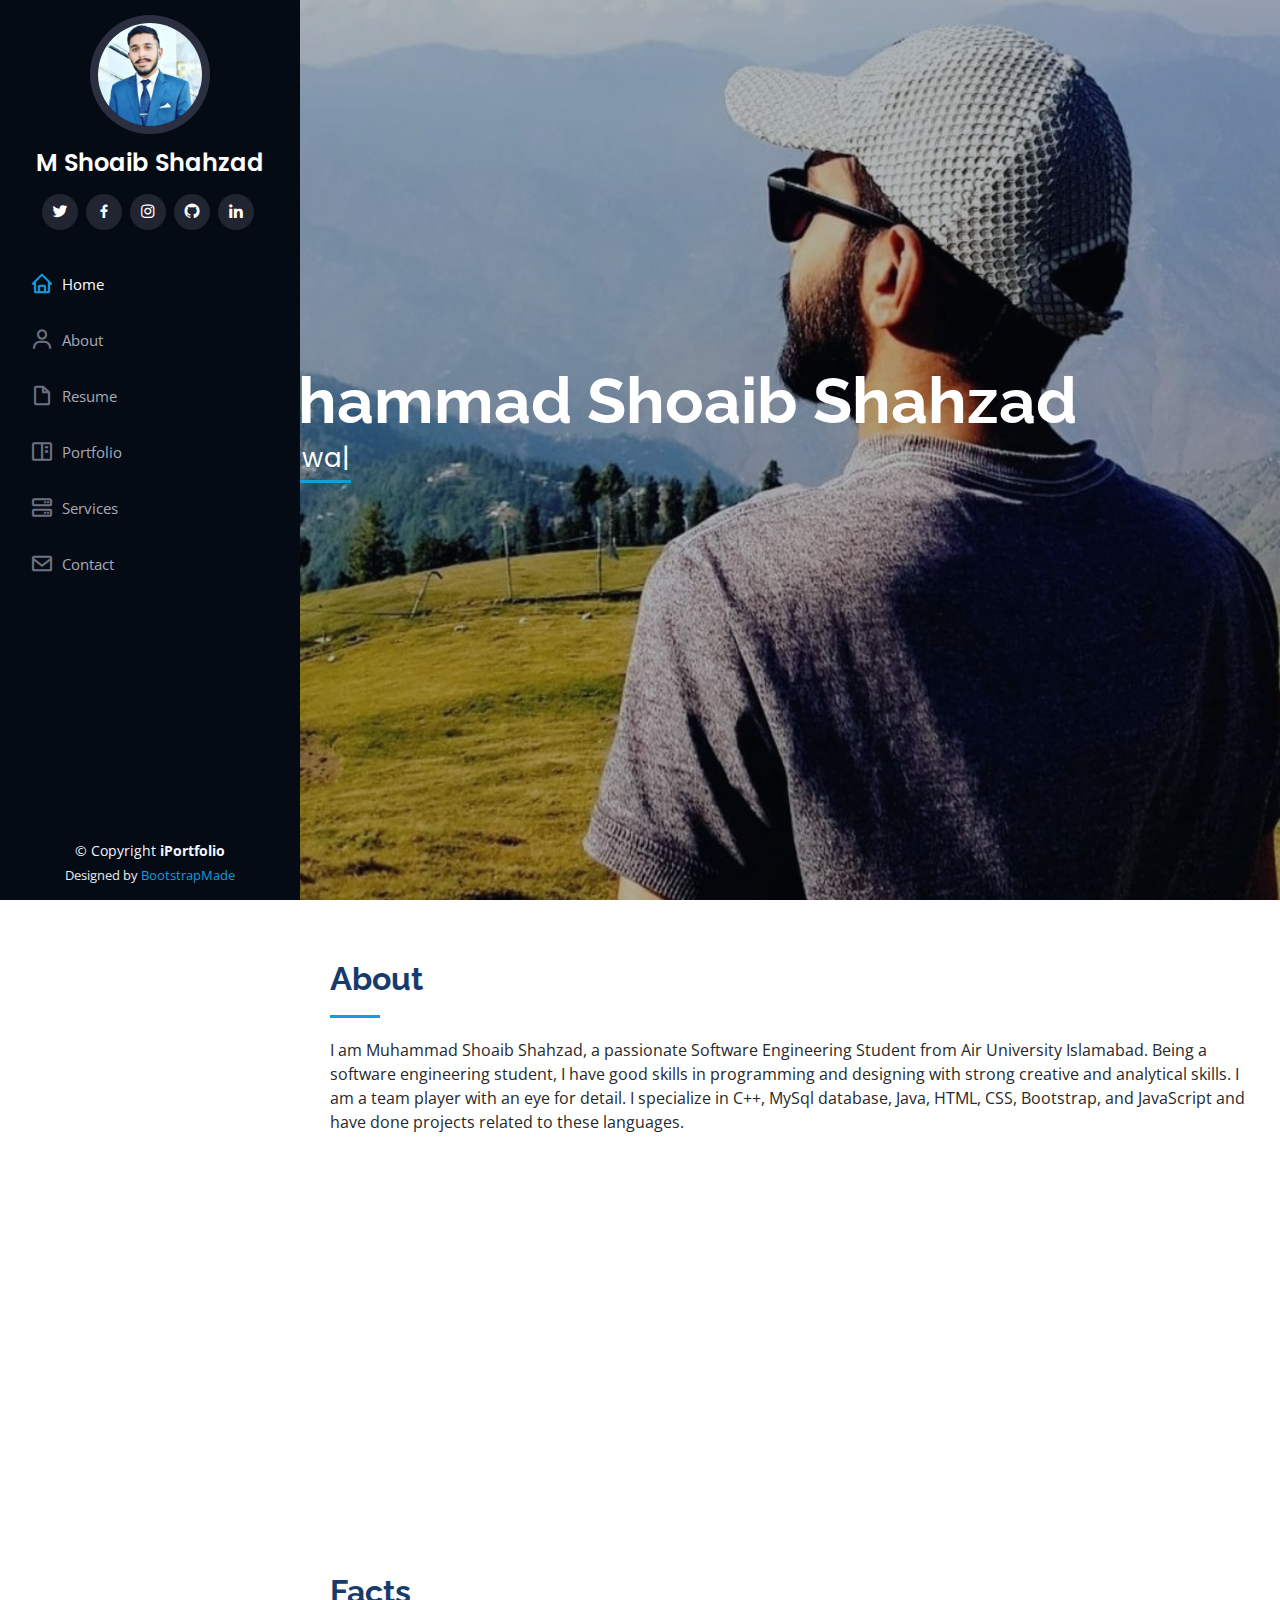
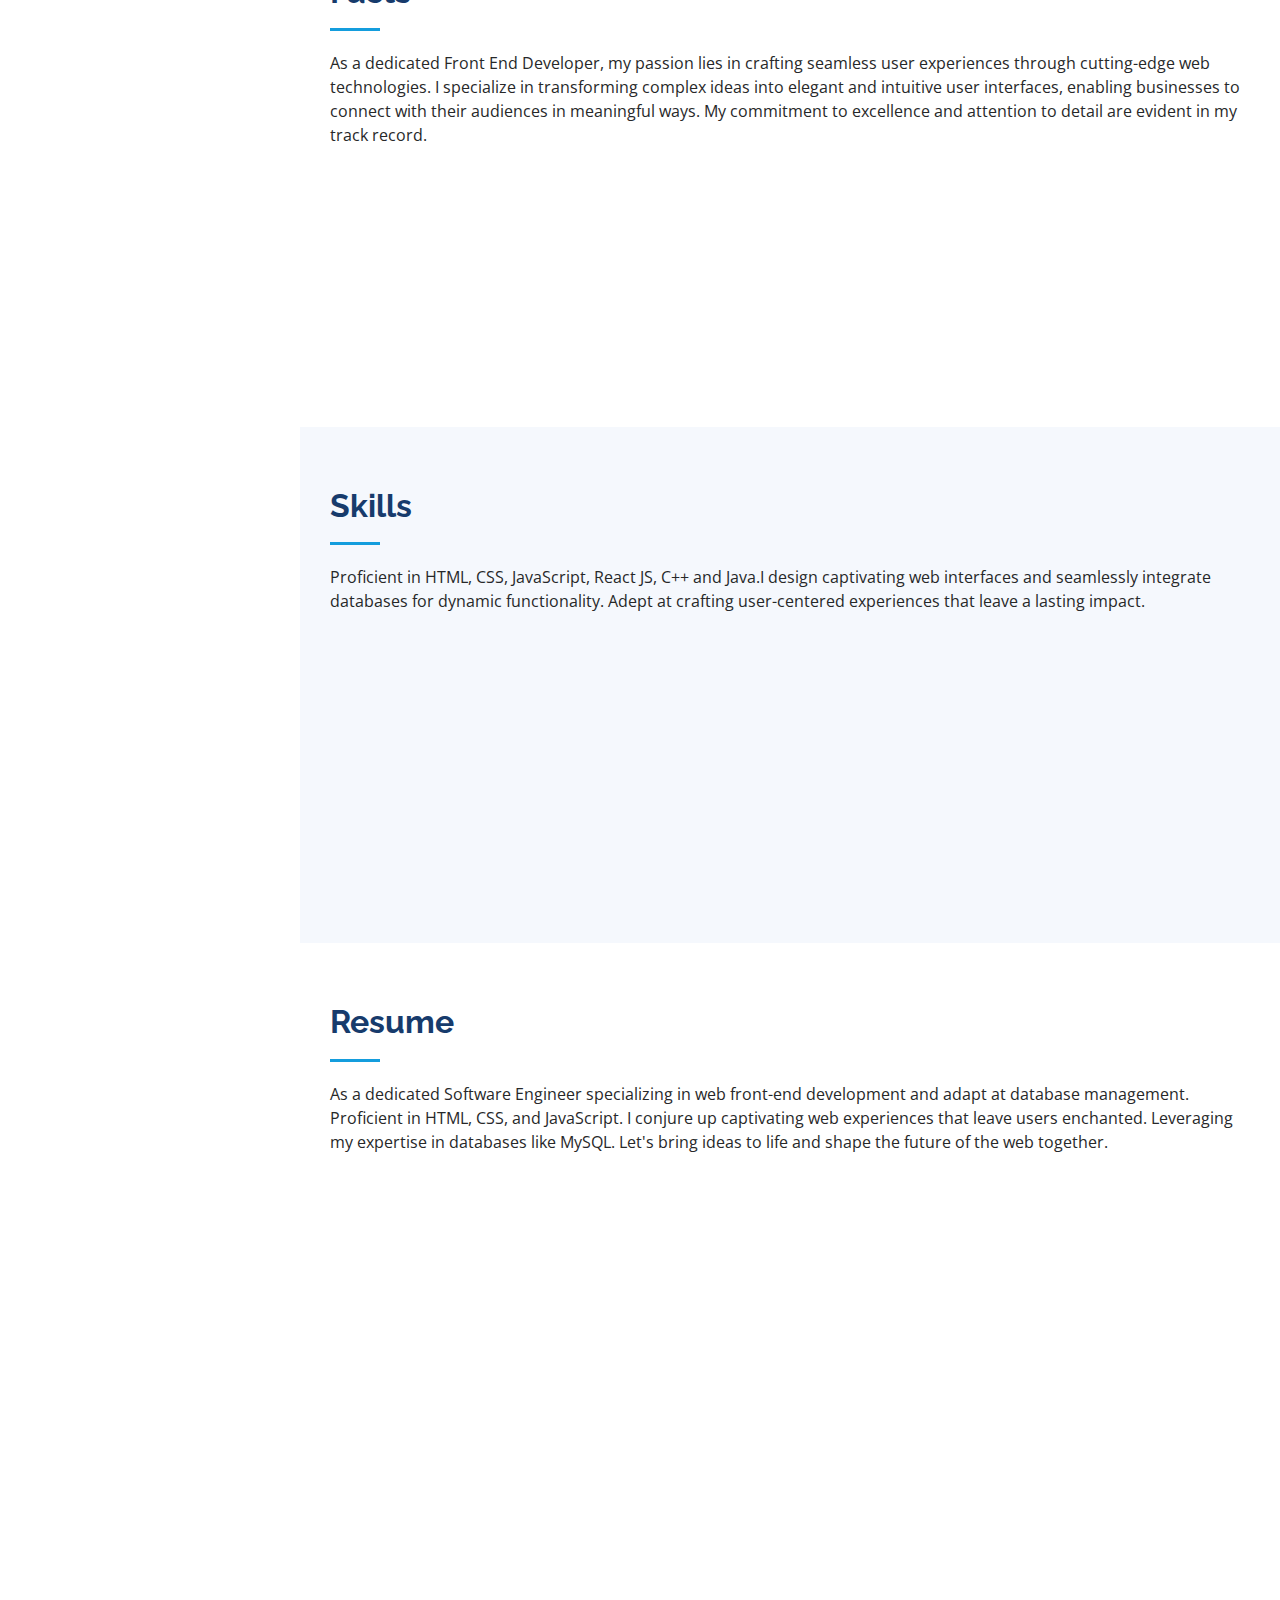
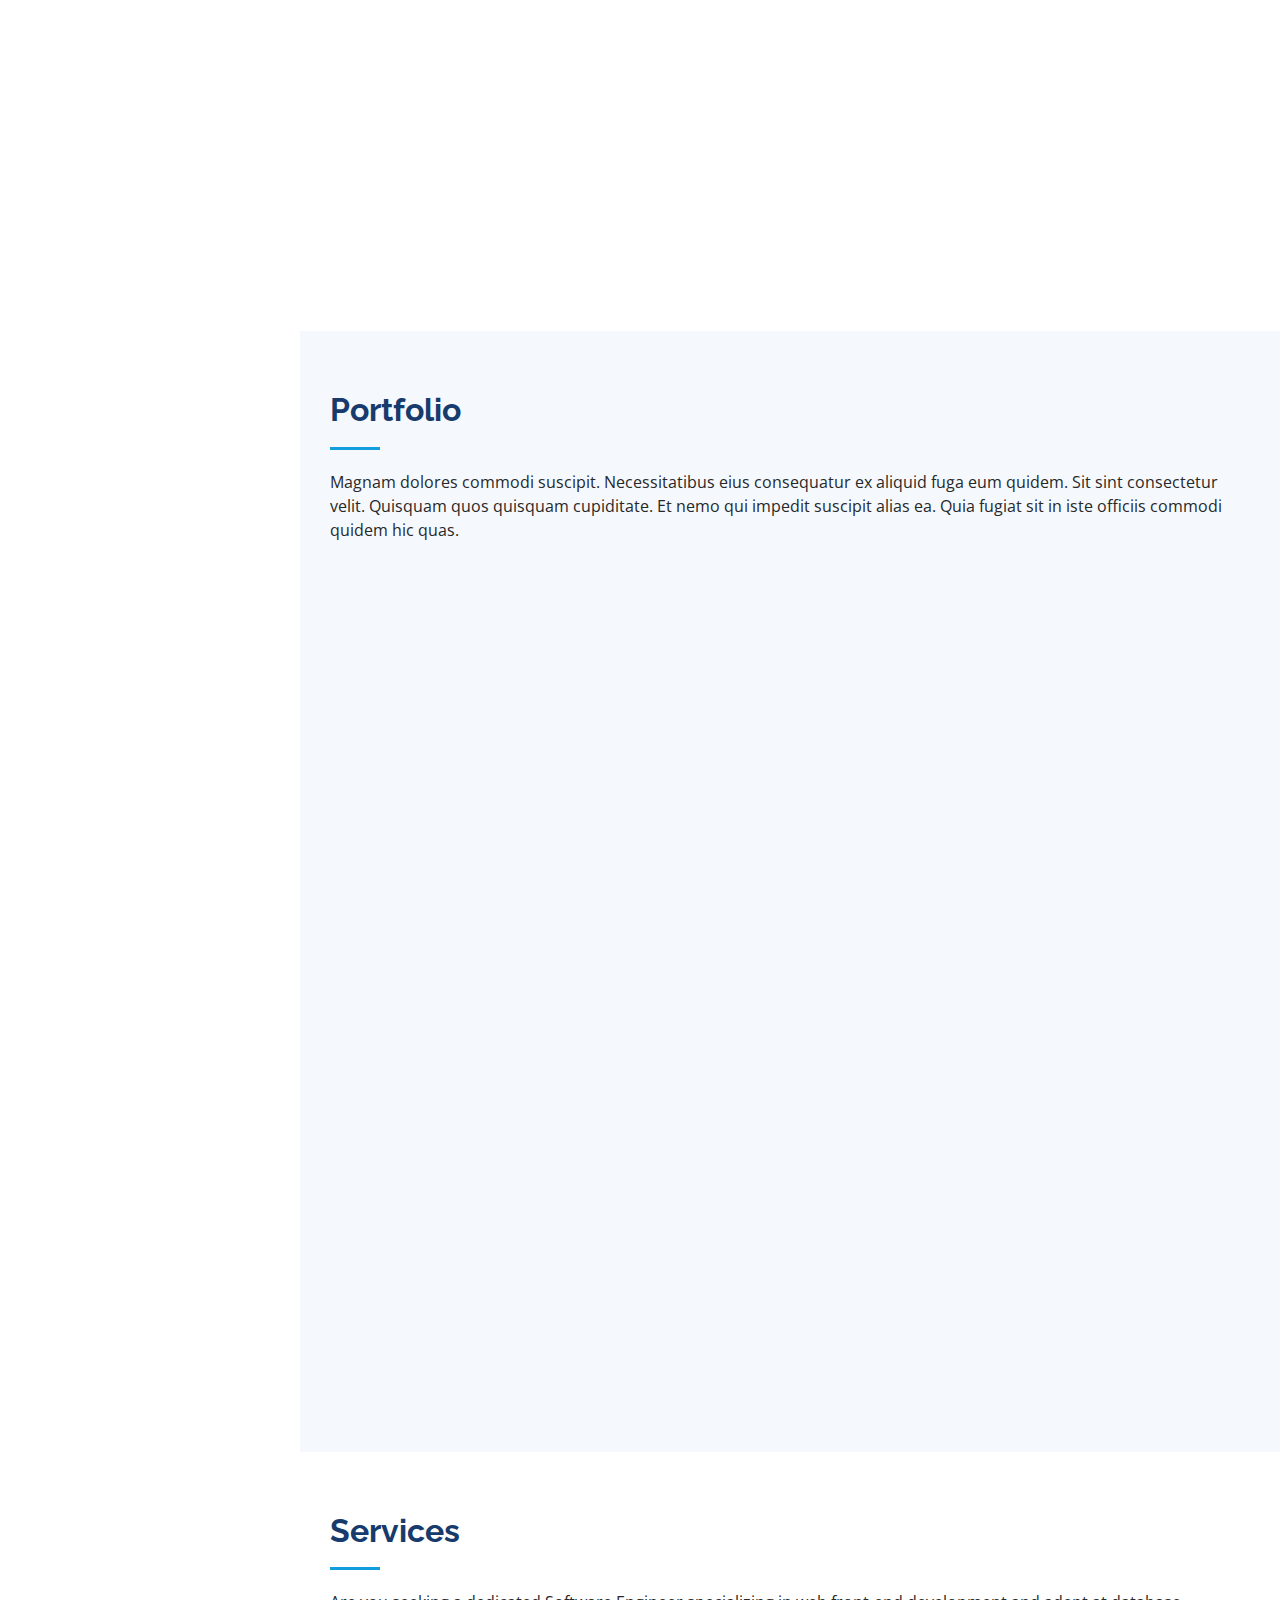
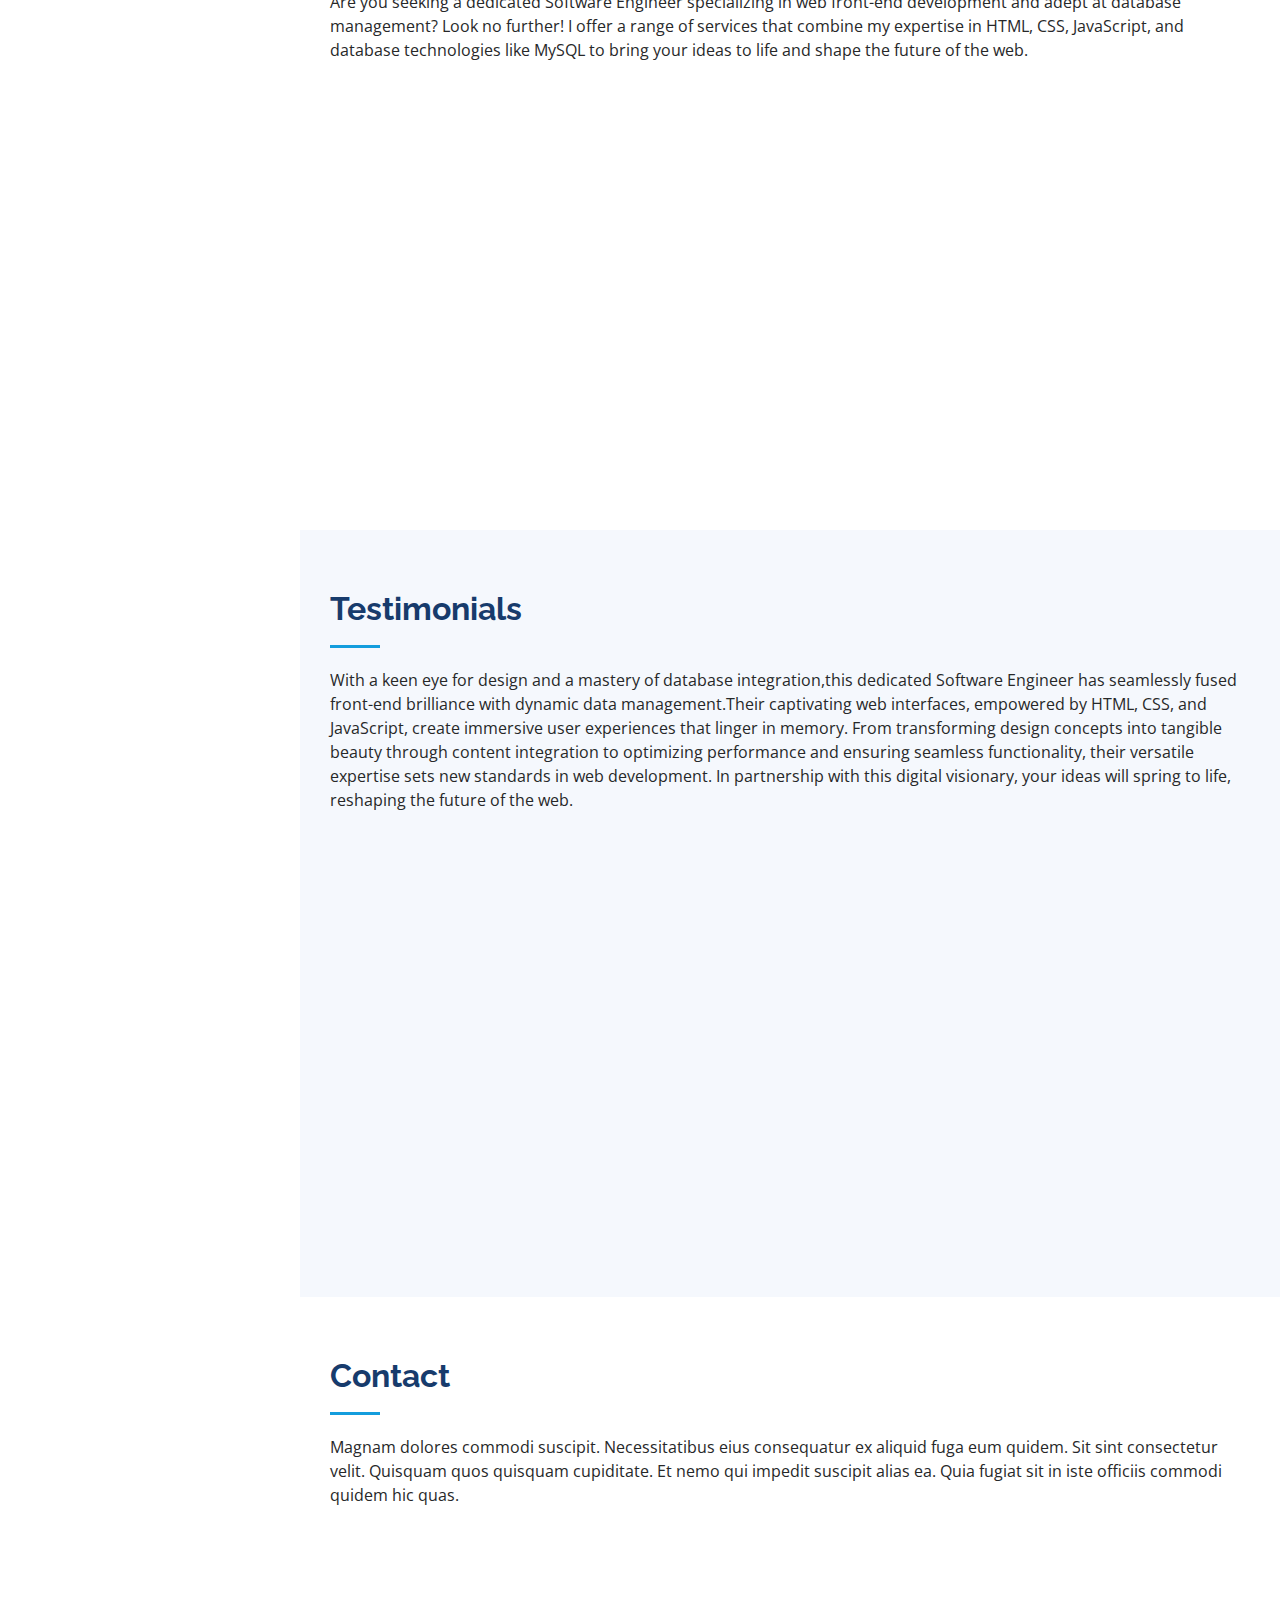
==== index.html @ 8eb13e83 "My Portfolio Website" ====
<!DOCTYPE html>
<html lang="en">

<head>
  <meta charset="utf-8">
  <meta content="width=device-width, initial-scale=1.0" name="viewport">

  <title>iPortfolio Bootstrap Template - Index</title>
  <meta content="" name="description">
  <meta content="" name="keywords">

  <!-- Favicons -->
  <link href="assets/img/favicon.png" rel="icon">
  <link href="assets/img/apple-touch-icon.png" rel="apple-touch-icon">

  <!-- Google Fonts -->
  <link href="https://fonts.googleapis.com/css?family=Open+Sans:300,300i,400,400i,600,600i,700,700i|Raleway:300,300i,400,400i,500,500i,600,600i,700,700i|Poppins:300,300i,400,400i,500,500i,600,600i,700,700i" rel="stylesheet">

  <!-- Vendor CSS Files -->
  <link href="assets/vendor/aos/aos.css" rel="stylesheet">
  <link href="assets/vendor/bootstrap/css/bootstrap.min.css" rel="stylesheet">
  <link href="assets/vendor/bootstrap-icons/bootstrap-icons.css" rel="stylesheet">
  <link href="assets/vendor/boxicons/css/boxicons.min.css" rel="stylesheet">
  <link href="assets/vendor/glightbox/css/glightbox.min.css" rel="stylesheet">
  <link href="assets/vendor/swiper/swiper-bundle.min.css" rel="stylesheet">

  <!-- Template Main CSS File -->
  <link href="assets/css/style.css" rel="stylesheet">

  <!-- =======================================================
  * Template Name: iPortfolio
  * Updated: Jul 27 2023 with Bootstrap v5.3.1
  * Template URL: https://bootstrapmade.com/iportfolio-bootstrap-portfolio-websites-template/
  * Author: BootstrapMade.com
  * License: https://bootstrapmade.com/license/
  ======================================================== -->
</head>

<body>

  <!-- ======= Mobile nav toggle button ======= -->
  <i class="bi bi-list mobile-nav-toggle d-xl-none"></i>

  <!-- ======= Header ======= -->
  <header id="header">
    <div class="d-flex flex-column">

      <div class="profile">
        <img src="assets/img/profile.jpg" alt="" class="img-fluid rounded-circle">
        <h1 class="text-light"><a href="index.html">M Shoaib Shahzad</a></h1>
        <div class="social-links mt-3 text-center">
          <a href="https://www.twitter.com/ShoaibShabiMal1" class="twitter"><i class="bx bxl-twitter"></i></a>
          <a href="https://www.facebook.com/shoaib.shahzad.904" class="facebook"><i class="bx bxl-facebook"></i></a>
          <a href="https://www.instagram.com/m.shoaib_21" class="instagram"><i class="bx bxl-instagram"></i></a>
          <a href="https://github.com/Shoaib3339" class="google-plus"><i class="bx bxl-github"></i></a>
          <a href="https://www.linkedin.com/in/shoaib-shahzad-967865208/" class="linkedin"><i class="bx bxl-linkedin"></i></a>
        </div>
      </div>

      <nav id="navbar" class="nav-menu navbar">
        <ul>
          <li><a href="#hero" class="nav-link scrollto active"><i class="bx bx-home"></i> <span>Home</span></a></li>
          <li><a href="#about" class="nav-link scrollto"><i class="bx bx-user"></i> <span>About</span></a></li>
          <li><a href="#resume" class="nav-link scrollto"><i class="bx bx-file-blank"></i> <span>Resume</span></a></li>
          <li><a href="#portfolio" class="nav-link scrollto"><i class="bx bx-book-content"></i> <span>Portfolio</span></a></li>
          <li><a href="#services" class="nav-link scrollto"><i class="bx bx-server"></i> <span>Services</span></a></li>
          <li><a href="#contact" class="nav-link scrollto"><i class="bx bx-envelope"></i> <span>Contact</span></a></li>
        </ul>
      </nav><!-- .nav-menu -->
    </div>
  </header><!-- End Header -->

  <!-- ======= Hero Section ======= -->
  <section id="hero" class="d-flex flex-column justify-content-center align-items-center">
    <div class="hero-container" data-aos="fade-in">
      <h1> Muhammad Shoaib Shahzad</h1>
      <p>I'm <span class="typed" data-typed-items="Software Engineer, Front End Developer, Java Developer"></span></p>
    </div>
  </section><!-- End Hero -->

  <main id="main">

    <!-- ======= About Section ======= -->
    <section id="about" class="about ">
      <div class="container">

        <div class="section-title">
          <h2>About</h2>
          <p>I am Muhammad Shoaib Shahzad, a passionate Software Engineering Student from Air University Islamabad. Being a software engineering student, I have good skills in programming and designing with strong creative and analytical skills. I am a team player with an eye for detail. 
            I specialize in C++, MySql database, Java, HTML, CSS, Bootstrap, and JavaScript and have done projects related to these languages.</p>
        </div>

        <div class="row">
          <div class="col-lg-4" data-aos="fade-right">
            <img src="assets/img/profile.jpg" class="img-fluid" alt="">
          </div>
          <div class="col-lg-8 pt-4 pt-lg-0 content" data-aos="fade-left">
            <h3>React JS Developer &amp; Database Engineer</h3>
            <p class="fst-italic">
              Lorem ipsum dolor sit amet, consectetur adipiscing elit, sed do eiusmod tempor incididunt ut labore et dolore
              magna aliqua.
            </p>
            <div class="row">
              <div class="col-lg-6">
                <ul>
                  <li><i class="bi bi-chevron-right"></i> <strong>Birthday:</strong> <span>29 August 2001</span></li>
                  <li><i class="bi bi-chevron-right"></i> <strong>Website:</strong> <span>www.example.com</span></li>
                  <li><i class="bi bi-chevron-right"></i> <strong>Phone:</strong> <span>+92 301 9559881</span></li>
                  <li><i class="bi bi-chevron-right"></i> <strong>City:</strong> <span>Rawalpindi, Pakistan</span></li>
                </ul>
              </div>
              <div class="col-lg-6">
                <ul>
                  <li><i class="bi bi-chevron-right"></i> <strong>Age:</strong> <span>23</span></li>
                  <li><i class="bi bi-chevron-right"></i> <strong>Degree:</strong> <span>BS Software Engineering</span></li>
                  <li><i class="bi bi-chevron-right"></i> <strong>Email:</strong> <span>shoaibshahzad919@gmail.com</span></li>
                  <li><i class="bi bi-chevron-right"></i> <strong>Freelance:</strong> <span>Available</span></li>
                </ul>
              </div>
            </div>
          </div>
        </div>

      </div>
    </section><!-- End About Section -->

    <!-- ======= Facts Section ======= -->
    <section id="facts" class="facts">
      <div class="container">

        <div class="section-title">
          <h2>Facts</h2>
          <p>As a dedicated Front End Developer, my passion lies in crafting seamless user experiences through cutting-edge web technologies. I specialize in transforming complex ideas into elegant and intuitive user interfaces, enabling businesses to connect with their audiences in meaningful ways. My commitment to excellence and attention to detail are evident in my track record.</p>
        </div>

        <div class="row no-gutters">

          <div class="col-lg-3 col-md-6 d-md-flex align-items-md-stretch" data-aos="fade-up">
            <div class="count-box">
              <i class="bi bi-emoji-smile"></i>
              <span data-purecounter-start="0" data-purecounter-end="232" data-purecounter-duration="1" class="purecounter"></span>
              <p><strong>Happy Clients</strong> Client Satisfaction at its Best</p>
            </div>
          </div>

          <div class="col-lg-3 col-md-6 d-md-flex align-items-md-stretch" data-aos="fade-up" data-aos-delay="100">
            <div class="count-box">
              <i class="bi bi-journal-richtext"></i>
              <span data-purecounter-start="0" data-purecounter-end="521" data-purecounter-duration="1" class="purecounter"></span>
              <p><strong>Projects</strong> Mastering Projects with Precision</p>
            </div>
          </div>

          <div class="col-lg-3 col-md-6 d-md-flex align-items-md-stretch" data-aos="fade-up" data-aos-delay="200">
            <div class="count-box">
              <i class="bi bi-headset"></i>
              <span data-purecounter-start="0" data-purecounter-end="1453" data-purecounter-duration="1" class="purecounter"></span>
              <p><strong>Hours Of Support</strong> Dedicated Hours of Support</p>
            </div>
          </div>

          <div class="col-lg-3 col-md-6 d-md-flex align-items-md-stretch" data-aos="fade-up" data-aos-delay="300">
            <div class="count-box">
              <i class="bi bi-people"></i>
              <span data-purecounter-start="0" data-purecounter-end="32" data-purecounter-duration="1" class="purecounter"></span>
              <p><strong>Hard Workers</strong> Unyielding Work Ethic </p>
            </div>
          </div>

        </div>

      </div>
    </section><!-- End Facts Section -->

    <!-- ======= Skills Section ======= -->
    <section id="skills" class="skills section-bg">
      <div class="container">

        <div class="section-title">
          <h2>Skills</h2>
          <p>Proficient in HTML, CSS, JavaScript, React JS, C++ and Java.I design captivating web interfaces and seamlessly integrate databases for dynamic functionality. Adept at crafting user-centered experiences that leave a lasting impact.</p>
        </div>

        <div class="row skills-content">

          <div class="col-lg-6" data-aos="fade-up">

            <div class="progress">
              <span class="skill">React JS <i class="val">60%</i></span>
              <div class="progress-bar-wrap">
                <div class="progress-bar" role="progressbar" aria-valuenow="100" aria-valuemin="0" aria-valuemax="100"></div>
              </div>
            </div>

            <div class="progress">
              <span class="skill">MySQL <i class="val">75%</i></span>
              <div class="progress-bar-wrap">
                <div class="progress-bar" role="progressbar" aria-valuenow="90" aria-valuemin="0" aria-valuemax="100"></div>
              </div>
            </div>

            <div class="progress">
              <span class="skill">Java <i class="val">60%</i></span>
              <div class="progress-bar-wrap">
                <div class="progress-bar" role="progressbar" aria-valuenow="75" aria-valuemin="0" aria-valuemax="100"></div>
              </div>
            </div>

            <div class="progress">
              <span class="skill">C++ <i class="val">80%</i></span>
              <div class="progress-bar-wrap">
                <div class="progress-bar" role="progressbar" aria-valuenow="75" aria-valuemin="0" aria-valuemax="100"></div>
              </div>
            </div>

          </div>

          <div class="col-lg-6" data-aos="fade-up" data-aos-delay="100">

            <div class="progress">
              <span class="skill">Wordpress <i class="val">70%</i></span>
              <div class="progress-bar-wrap">
                <div class="progress-bar" role="progressbar" aria-valuenow="80" aria-valuemin="0" aria-valuemax="100"></div>
              </div>
            </div>

            <div class="progress">
              <span class="skill">JavaScript <i class="val">80%</i></span>
              <div class="progress-bar-wrap">
                <div class="progress-bar" role="progressbar" aria-valuenow="80" aria-valuemin="0" aria-valuemax="100"></div>
              </div>
            </div>

            <div class="progress">
              <span class="skill">CSS 3 <i class="val">90%</i></span>
              <div class="progress-bar-wrap">
                <div class="progress-bar" role="progressbar" aria-valuenow="90" aria-valuemin="0" aria-valuemax="100"></div>
              </div>
            </div>

            <div class="progress">
              <span class="skill">HTML 5 <i class="val">100%</i></span>
              <div class="progress-bar-wrap">
                <div class="progress-bar" role="progressbar" aria-valuenow="55" aria-valuemin="0" aria-valuemax="100"></div>
              </div>
            </div>

          </div>

        </div>

      </div>
    </section><!-- End Skills Section -->

    <!-- ======= Resume Section ======= -->
    <section id="resume" class="resume">
      <div class="container">

        <div class="section-title">
          <h2>Resume</h2>
          <p>As a dedicated Software Engineer specializing in
            web front-end development and adapt at
            database management. Proficient in HTML, CSS, and JavaScript. I conjure up captivating web
            experiences that leave users enchanted. Leveraging my expertise in databases like
            MySQL. Let's bring ideas to life and shape the
            future of the web together.</p>
        </div>

        <div class="row">
          <div class="col-lg-6" data-aos="fade-up">
            <h3 class="resume-title">Sumary</h3>
            <div class="resume-item pb-0">
              <h4>M Shoaib Shahzad</h4>
              <p><em>Innovative and detail-oriented Front End Developer adept at seamlessly integrating cutting-edge design with robust database functionality.
                I bring a creative flair to every project, seamlessly blending artistic vision with technical expertise.</em></p>
              <ul>
                <li>Rawalpindi, Pakistan</li>
                <li>(+92) 301-9559881</li>
                <li>shoaibshahzad919@gmai.com</li>
              </ul>
            </div>

            <h3 class="resume-title">Education</h3>
            <!-- <div class="resume-item">
              <h4>Master of Fine Arts &amp; Graphic Design</h4>
              <h5>2015 - 2016</h5>
              <p><em>Rochester Institute of Technology, Rochester, NY</em></p>
              <p>Qui deserunt veniam. Et sed aliquam labore tempore sed quisquam iusto autem sit. Ea vero voluptatum qui ut dignissimos deleniti nerada porti sand markend</p>
            </div> -->
            <div class="resume-item">
              <h4>Bachelor of Software Engineering</h4>
              <h5>2019 - 2023</h5>
              <p><em>Air University, Islamabad</em></p>
              <ul>
                <h4>Courses</h4>
                <li>Web Engineering</li>
                <li>Object Oriented Programming</li>
                <li>Database</li>
                <li>Software Quality Engineering</li>
              </ul>
              <!-- <p>Quia nobis sequi est occaecati aut. Repudiandae et iusto quae reiciendis et quis Eius vel ratione eius unde vitae rerum voluptates asperiores voluptatem Earum molestiae consequatur neque etlon sader mart dila</p> -->
            </div>
          </div>
          <div class="col-lg-6" data-aos="fade-up" data-aos-delay="100">
            <h3 class="resume-title">Professional Experience</h3>
            <div class="resume-item">
              <h4>React JS Developer</h4>
              <h5>06/2022 - 09/2022</h5>
              <p><em>Mega IT Solutions</em></p>
              <ul>
                <li>Creating front-end of new websites for clients.</li>
                <li>Adding new features into existing websites.</li>
                <li>Making website interactive.</li>
                <li>Framework: React, Wordpress</li>
              </ul>
            </div>
            <div class="resume-item">
              <h4>Database Engineer</h4>
              <h5>06/2021 - 09/2021</h5>
              <p><em>Sol Freaks</em></p>
              <ul>
                <li>Organizing data using MySQL for optimal performance.</li>
                <li>Seamlessly storing and retrieving data using MySQL.</li>
                <li>Optimizing MySQL queries for faster performance.</li>
                <li>Swiftly resolving MySQL database issues for smooth operations.</li>
                <li>Efficiently troubleshooting MySQL database issues.</li>
              </ul>
            </div>
          </div>
        </div>

      </div>
    </section><!-- End Resume Section -->

    <!-- ======= Portfolio Section ======= -->
    <section id="portfolio" class="portfolio section-bg">
      <div class="container">

        <div class="section-title">
          <h2>Portfolio</h2>
          <p>Magnam dolores commodi suscipit. Necessitatibus eius consequatur ex aliquid fuga eum quidem. Sit sint consectetur velit. Quisquam quos quisquam cupiditate. Et nemo qui impedit suscipit alias ea. Quia fugiat sit in iste officiis commodi quidem hic quas.</p>
        </div>

        <div class="row" data-aos="fade-up">
          <div class="col-lg-12 d-flex justify-content-center">
            <ul id="portfolio-flters">
              <li data-filter="*" class="filter-active">All</li>
              <li data-filter=".filter-app">App</li>
              <li data-filter=".filter-card">Card</li>
              <li data-filter=".filter-web">Web</li>
            </ul>
          </div>
        </div>

        <div class="row portfolio-container" data-aos="fade-up" data-aos-delay="100">

          <div class="col-lg-4 col-md-6 portfolio-item filter-app">
            <div class="portfolio-wrap">
              <img src="assets/img/portfolio/Web_1.png" class="img-fluid" alt="">
              <div class="portfolio-links">
                <a href="assets/img/portfolio/portfolio-1.jpg" data-gallery="portfolioGallery" class="portfolio-lightbox" title="App 1"><i class="bx bx-plus"></i></a>
                <a href="portfolio-details.html" title="More Details"><i class="bx bx-link"></i></a>
              </div>
            </div>
          </div>

          <div class="col-lg-4 col-md-6 portfolio-item filter-web">
            <div class="portfolio-wrap">
              <img src="assets/img/portfolio/Web_2.png" class="img-fluid" alt="">
              <div class="portfolio-links">
                <a href="assets/img/portfolio/portfolio-2.jpg" data-gallery="portfolioGallery" class="portfolio-lightbox" title="Web 3"><i class="bx bx-plus"></i></a>
                <a href="portfolio-details.html" title="More Details"><i class="bx bx-link"></i></a>
              </div>
            </div>
          </div>

          <div class="col-lg-4 col-md-6 portfolio-item filter-app">
            <div class="portfolio-wrap">
              <img src="assets/img/portfolio/Web_3.png" class="img-fluid" alt="">
              <div class="portfolio-links">
                <a href="assets/img/portfolio/portfolio-3.jpg" data-gallery="portfolioGallery" class="portfolio-lightbox" title="App 2"><i class="bx bx-plus"></i></a>
                <a href="portfolio-details.html" title="More Details"><i class="bx bx-link"></i></a>
              </div>
            </div>
          </div>

          <div class="col-lg-4 col-md-6 portfolio-item filter-card">
            <div class="portfolio-wrap">
              <img src="assets/img/portfolio/Web_4.png" class="img-fluid" alt="">
              <div class="portfolio-links">
                <a href="assets/img/portfolio/portfolio-4.jpg" data-gallery="portfolioGallery" class="portfolio-lightbox" title="Card 2"><i class="bx bx-plus"></i></a>
                <a href="portfolio-details.html" title="More Details"><i class="bx bx-link"></i></a>
              </div>
            </div>
          </div>

          <div class="col-lg-4 col-md-6 portfolio-item filter-web">
            <div class="portfolio-wrap">
              <img src="assets/img/portfolio/Web_5.png" class="img-fluid" alt="">
              <div class="portfolio-links">
                <a href="assets/img/portfolio/portfolio-5.jpg" data-gallery="portfolioGallery" class="portfolio-lightbox" title="Web 2"><i class="bx bx-plus"></i></a>
                <a href="portfolio-details.html" title="More Details"><i class="bx bx-link"></i></a>
              </div>
            </div>
          </div>

          <div class="col-lg-4 col-md-6 portfolio-item filter-app">
            <div class="portfolio-wrap">
              <img src="assets/img/portfolio/Web_6.png" class="img-fluid" alt="">
              <div class="portfolio-links">
                <a href="assets/img/portfolio/portfolio-6.jpg" data-gallery="portfolioGallery" class="portfolio-lightbox" title="App 3"><i class="bx bx-plus"></i></a>
                <a href="portfolio-details.html" title="More Details"><i class="bx bx-link"></i></a>
              </div>
            </div>
          </div>

          <div class="col-lg-4 col-md-6 portfolio-item filter-card">
            <div class="portfolio-wrap">
              <img src="assets/img/portfolio/Web-7.jpg" class="img-fluid" alt="">
              <div class="portfolio-links">
                <a href="assets/img/portfolio/portfolio-7.jpg" data-gallery="portfolioGallery" class="portfolio-lightbox" title="Card 1"><i class="bx bx-plus"></i></a>
                <a href="portfolio-details.html" title="More Details"><i class="bx bx-link"></i></a>
              </div>
            </div>
          </div>

          <div class="col-lg-4 col-md-6 portfolio-item filter-card">
            <div class="portfolio-wrap">
              <img src="assets/img/portfolio/Web-8.png" class="img-fluid" alt="">
              <div class="portfolio-links">
                <a href="assets/img/portfolio/portfolio-8.jpg" data-gallery="portfolioGallery" class="portfolio-lightbox" title="Card 3"><i class="bx bx-plus"></i></a>
                <a href="portfolio-details.html" title="More Details"><i class="bx bx-link"></i></a>
              </div>
            </div>
          </div>

          <div class="col-lg-4 col-md-6 portfolio-item filter-web">
            <div class="portfolio-wrap">
              <img src="assets/img/portfolio/Web_9.png" class="img-fluid" alt="">
              <div class="portfolio-links">
                <a href="assets/img/portfolio/portfolio-9.jpg" data-gallery="portfolioGallery" class="portfolio-lightbox" title="Web 3"><i class="bx bx-plus"></i></a>
                <a href="portfolio-details.html" title="More Details"><i class="bx bx-link"></i></a>
              </div>
            </div>
          </div>

        </div>

      </div>
    </section><!-- End Portfolio Section -->

    <!-- ======= Services Section ======= -->
    <section id="services" class="services">
      <div class="container">

        <div class="section-title">
          <h2>Services</h2>
          <p>Are you seeking a dedicated Software Engineer specializing in web front-end development and adept at database management? Look no further! I offer a range of services that combine my expertise in HTML, CSS, JavaScript, and database technologies like MySQL to bring your ideas to life and shape the future of the web.</p>
        </div>

        <div class="row">
          <div class="col-lg-4 col-md-6 icon-box" data-aos="fade-up">
            <div class="icon"><i class="bi bi-briefcase"></i></div>
            <h4 class="title"><a href="">Web Front-End Development</a></h4>
            <p class="description">Engaging web interfaces with HTML, CSS, JavaScript for captivating user experiences.</p>
          </div>
          <div class="col-lg-4 col-md-6 icon-box" data-aos="fade-up" data-aos-delay="100">
            <div class="icon"><i class="bi bi-card-checklist"></i></div>
            <h4 class="title"><a href="">Database Integration and Management</a></h4>
            <p class="description">Seamless MySQL integration, dynamic databases for enhanced web functionalities.</p>
          </div>
          <div class="col-lg-4 col-md-6 icon-box" data-aos="fade-up" data-aos-delay="200">
            <div class="icon"><i class="bi bi-bar-chart"></i></div>
            <h4 class="title"><a href="">Responsive Design Implementation</a></h4>
            <p class="description">Responsive design, adaptable layouts for consistent user experiences across devices</p>
          </div>
          <div class="col-lg-4 col-md-6 icon-box" data-aos="fade-up" data-aos-delay="300">
            <div class="icon"><i class="bi bi-binoculars"></i></div>
            <h4 class="title"><a href="">Custom Web Application Development</a></h4>
            <p class="description">Tailored web apps from concept to deployment, empowering your business processes.</p>
          </div>
          <div class="col-lg-4 col-md-6 icon-box" data-aos="fade-up" data-aos-delay="400">
            <div class="icon"><i class="bi bi-brightness-high"></i></div>
            <h4 class="title"><a href="">Content Integration Solutions</a></h4>
            <p class="description">Placeholder content integration for polished visualizations of your web design concepts.</p>
          </div>
          <div class="col-lg-4 col-md-6 icon-box" data-aos="fade-up" data-aos-delay="500">
            <div class="icon"><i class="bi bi-calendar4-week"></i></div>
            <h4 class="title"><a href="">Performance Optimization and Testing:</a></h4>
            <p class="description">Optimized performance, reliable testing for seamless and high-performing web solutions.</p>
          </div>
        </div>

      </div>
    </section><!-- End Services Section -->

    <!-- ======= Testimonials Section ======= -->
    <section id="testimonials" class="testimonials section-bg">
      <div class="container">

        <div class="section-title">
          <h2>Testimonials</h2>
          <p>With a keen eye for design and a mastery of database integration,this dedicated Software Engineer has seamlessly fused front-end brilliance with dynamic data management.Their captivating web interfaces, empowered by HTML, CSS, and JavaScript, create immersive user experiences that linger in memory. From transforming design concepts into tangible beauty through content integration to optimizing performance and ensuring seamless functionality, their versatile expertise sets new standards in web development. In partnership with this digital visionary, your ideas will spring to life, reshaping the future of the web.</p>
        </div>

        <div class="testimonials-slider swiper" data-aos="fade-up" data-aos-delay="100">
          <div class="swiper-wrapper">

            <div class="swiper-slide">
              <div class="testimonial-item" data-aos="fade-up">
                <p>
                  <i class="bx bxs-quote-alt-left quote-icon-left"></i>
                  Their front-end expertise and database integration brought our vision to life. A truly innovative software engineer!
                  <i class="bx bxs-quote-alt-right quote-icon-right"></i>
                </p>
                <img src="assets/img/testimonials/testimonials-1.jpg" class="testimonial-img" alt="">
                <h3>Sarah Adams</h3>
                <h4>Marketing Manager</h4>
              </div>
            </div><!-- End testimonial item -->

            <div class="swiper-slide">
              <div class="testimonial-item" data-aos="fade-up" data-aos-delay="100">
                <p>
                  <i class="bx bxs-quote-alt-left quote-icon-left"></i>
                  Incredible web experiences crafted seamlessly. Their HTML,CSS,and JavaScript skills are unmatched!
                  <i class="bx bxs-quote-alt-right quote-icon-right"></i>
                </p>
                <img src="assets/img/testimonials/testimonials-2.jpg" class="testimonial-img" alt="">
                <h3>Alex Carter</h3>
                <h4>UI Designer</h4>
              </div>
            </div><!-- End testimonial item -->

            <div class="swiper-slide">
              <div class="testimonial-item" data-aos="fade-up" data-aos-delay="200">
                <p>
                  <i class="bx bxs-quote-alt-left quote-icon-left"></i>
                  From concept to deployment,their dedication transformed our ideas into dynamic web reality.A partner in progress!
                  <i class="bx bxs-quote-alt-right quote-icon-right"></i>
                </p>
                <img src="assets/img/testimonials/testimonials-3.jpg" class="testimonial-img" alt="">
                <h3>Mark Thompson</h3>
                <h4>Project Manager</h4>
              </div>
            </div><!-- End testimonial item -->

            <div class="swiper-slide">
              <div class="testimonial-item" data-aos="fade-up" data-aos-delay="300">
                <p>
                  <i class="bx bxs-quote-alt-left quote-icon-left"></i>
                  Their database mastery made our website interactive and efficient. A true asset to any team.
                  <i class="bx bxs-quote-alt-right quote-icon-right"></i>
                </p>
                <img src="assets/img/testimonials/testimonials-4.jpg" class="testimonial-img" alt="">
                <h3>Emily Rodriguez</h3>
                <h4>Ecommerce Manager</h4>
              </div>
            </div><!-- End testimonial item -->

            <div class="swiper-slide">
              <div class="testimonial-item" data-aos="fade-up" data-aos-delay="400">
                <p>
                  <i class="bx bxs-quote-alt-left quote-icon-left"></i>
                  Placeholder content integration was flawless, visualizing our designs perfectly. Outstanding attention to detail!
                  <i class="bx bxs-quote-alt-right quote-icon-right"></i>
                </p>
                <img src="assets/img/testimonials/testimonials-5.jpg" class="testimonial-img" alt="">
                <h3>Chris Mitchel</h3>
                <h4>Creative Director</h4>
              </div>
            </div><!-- End testimonial item -->

          </div>
          <div class="swiper-pagination"></div>
        </div>

      </div>
    </section><!-- End Testimonials Section -->

    <!-- ======= Contact Section ======= -->
    <section id="contact" class="contact">
      <div class="container">

        <div class="section-title">
          <h2>Contact</h2>
          <p>Magnam dolores commodi suscipit. Necessitatibus eius consequatur ex aliquid fuga eum quidem. Sit sint consectetur velit. Quisquam quos quisquam cupiditate. Et nemo qui impedit suscipit alias ea. Quia fugiat sit in iste officiis commodi quidem hic quas.</p>
        </div>

        <div class="row" data-aos="fade-in">

          <div class="col-lg-5 d-flex align-items-stretch">
            <div class="info">
              <div class="address">
                <i class="bi bi-geo-alt"></i>
                <h4>Location:</h4>
                <p>Rawalpindi, Pakistan</p>
              </div>

              <div class="email">
                <i class="bi bi-envelope"></i>
                <h4>Email:</h4>
                <p>shoaibshahzad919@gmail.com</p>
              </div>

              <div class="phone">
                <i class="bi bi-phone"></i>
                <h4>Call:</h4>
                <p>(+92 301-9559881)</p>
              </div>

              <iframe src="https://www.google.com/maps/embed?pb=!1m14!1m8!1m3!1d12097.433213460943!2d-74.0062269!3d40.7101282!3m2!1i1024!2i768!4f13.1!3m3!1m2!1s0x0%3A0xb89d1fe6bc499443!2sDowntown+Conference+Center!5e0!3m2!1smk!2sbg!4v1539943755621" frameborder="0" style="border:0; width: 100%; height: 290px;" allowfullscreen></iframe>
            </div>

          </div>

          <div class="col-lg-7 mt-5 mt-lg-0 d-flex align-items-stretch">
            <form action="forms/contact.php" method="post" role="form" class="php-email-form">
              <div class="row">
                <div class="form-group col-md-6">
                  <label for="name">Your Name</label>
                  <input type="text" name="name" class="form-control" id="name" required>
                </div>
                <div class="form-group col-md-6">
                  <label for="name">Your Email</label>
                  <input type="email" class="form-control" name="email" id="email" required>
                </div>
              </div>
              <div class="form-group">
                <label for="name">Subject</label>
                <input type="text" class="form-control" name="subject" id="subject" required>
              </div>
              <div class="form-group">
                <label for="name">Message</label>
                <textarea class="form-control" name="message" rows="10" required></textarea>
              </div>
              <div class="my-3">
                <div class="loading">Loading</div>
                <div class="error-message"></div>
                <div class="sent-message">Your message has been sent. Thank you!</div>
              </div>
              <div class="text-center"><button type="submit">Send Message</button></div>
            </form>
          </div>

        </div>

      </div>
    </section><!-- End Contact Section -->

  </main><!-- End #main -->

  <!-- ======= Footer ======= -->
  <footer id="footer">
    <div class="container">
      <div class="copyright">
        &copy; Copyright <strong><span>iPortfolio</span></strong>
      </div>
      <div class="credits">
        <!-- All the links in the footer should remain intact. -->
        <!-- You can delete the links only if you purchased the pro version. -->
        <!-- Licensing information: https://bootstrapmade.com/license/ -->
        <!-- Purchase the pro version with working PHP/AJAX contact form: https://bootstrapmade.com/iportfolio-bootstrap-portfolio-websites-template/ -->
        Designed by <a href="https://bootstrapmade.com/">BootstrapMade</a>
      </div>
    </div>
  </footer><!-- End  Footer -->

  <a href="#" class="back-to-top d-flex align-items-center justify-content-center"><i class="bi bi-arrow-up-short"></i></a>

  <!-- Vendor JS Files -->
  <script src="assets/vendor/purecounter/purecounter_vanilla.js"></script>
  <script src="assets/vendor/aos/aos.js"></script>
  <script src="assets/vendor/bootstrap/js/bootstrap.bundle.min.js"></script>
  <script src="assets/vendor/glightbox/js/glightbox.min.js"></script>
  <script src="assets/vendor/isotope-layout/isotope.pkgd.min.js"></script>
  <script src="assets/vendor/swiper/swiper-bundle.min.js"></script>
  <script src="assets/vendor/typed.js/typed.umd.js"></script>
  <script src="assets/vendor/waypoints/noframework.waypoints.js"></script>
  <script src="assets/vendor/php-email-form/validate.js"></script>

  <!-- Template Main JS File -->
  <script src="assets/js/main.js"></script>

</body>

</html>
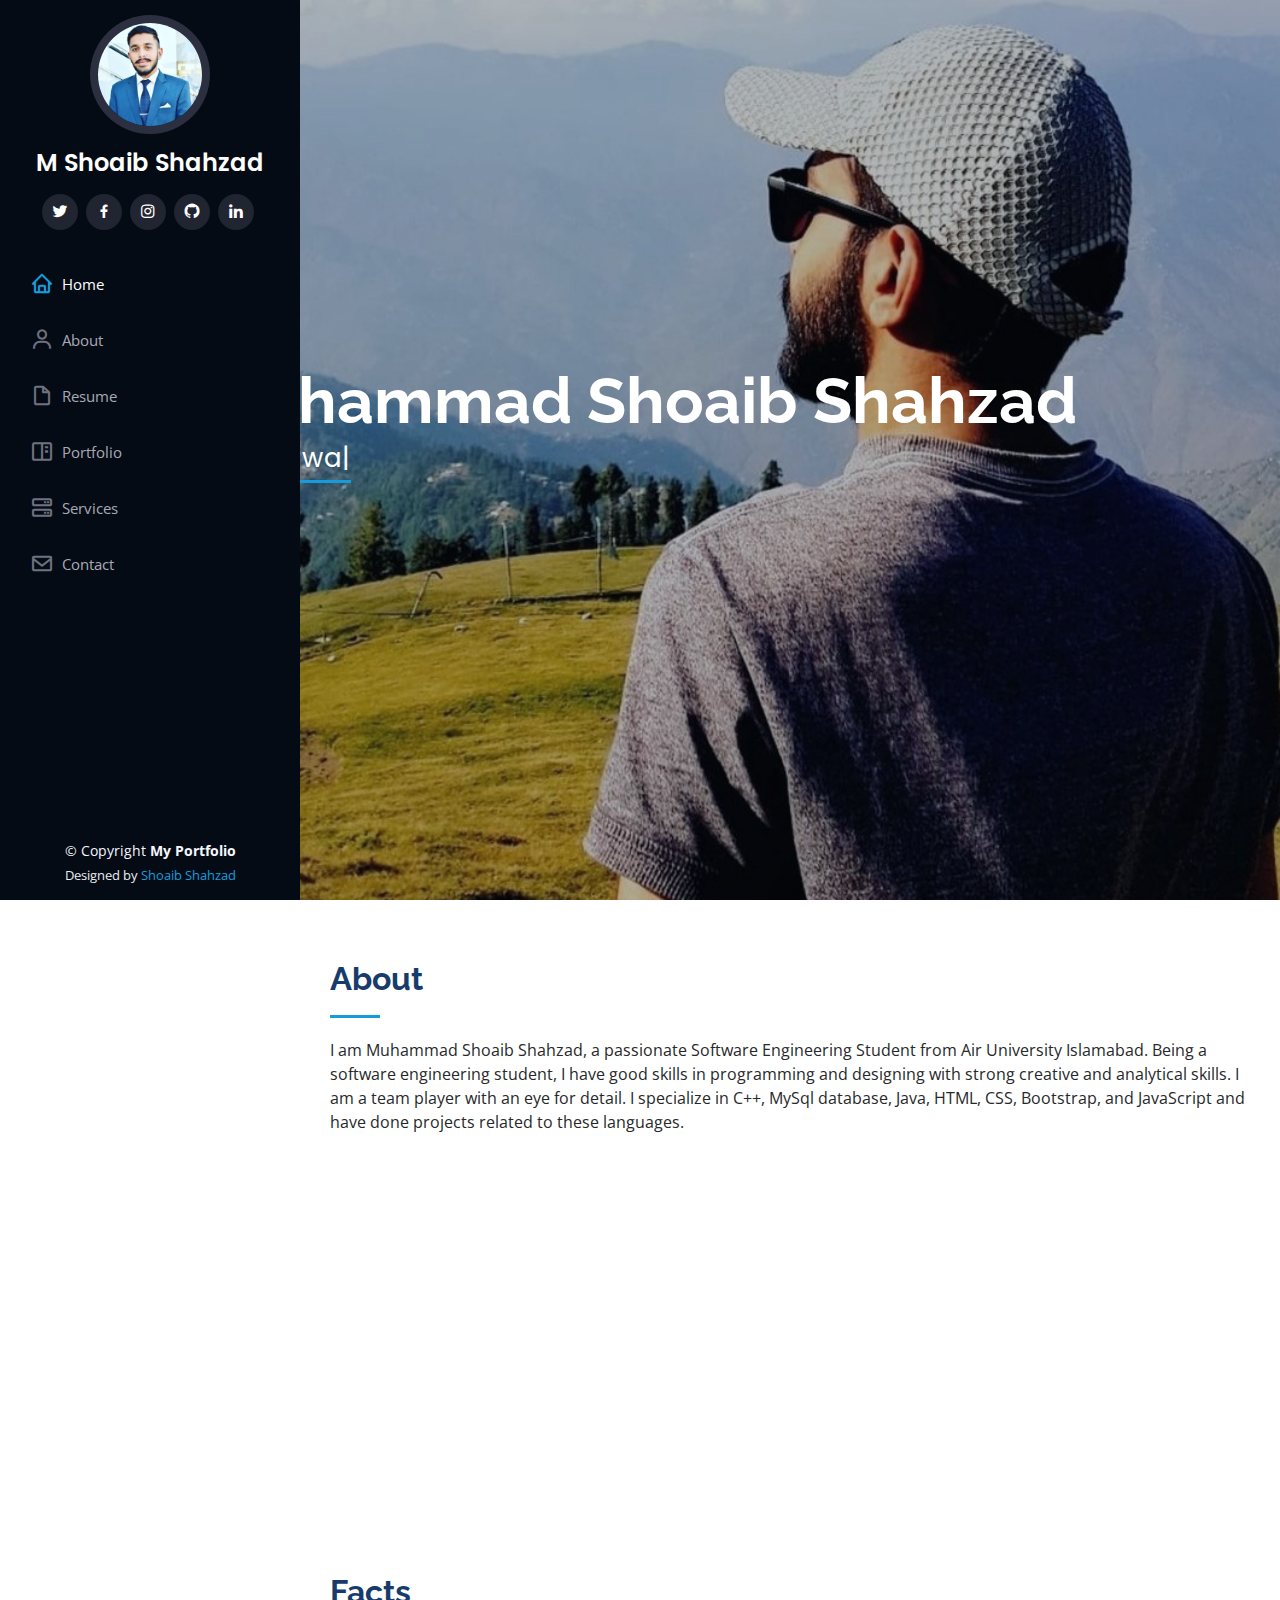
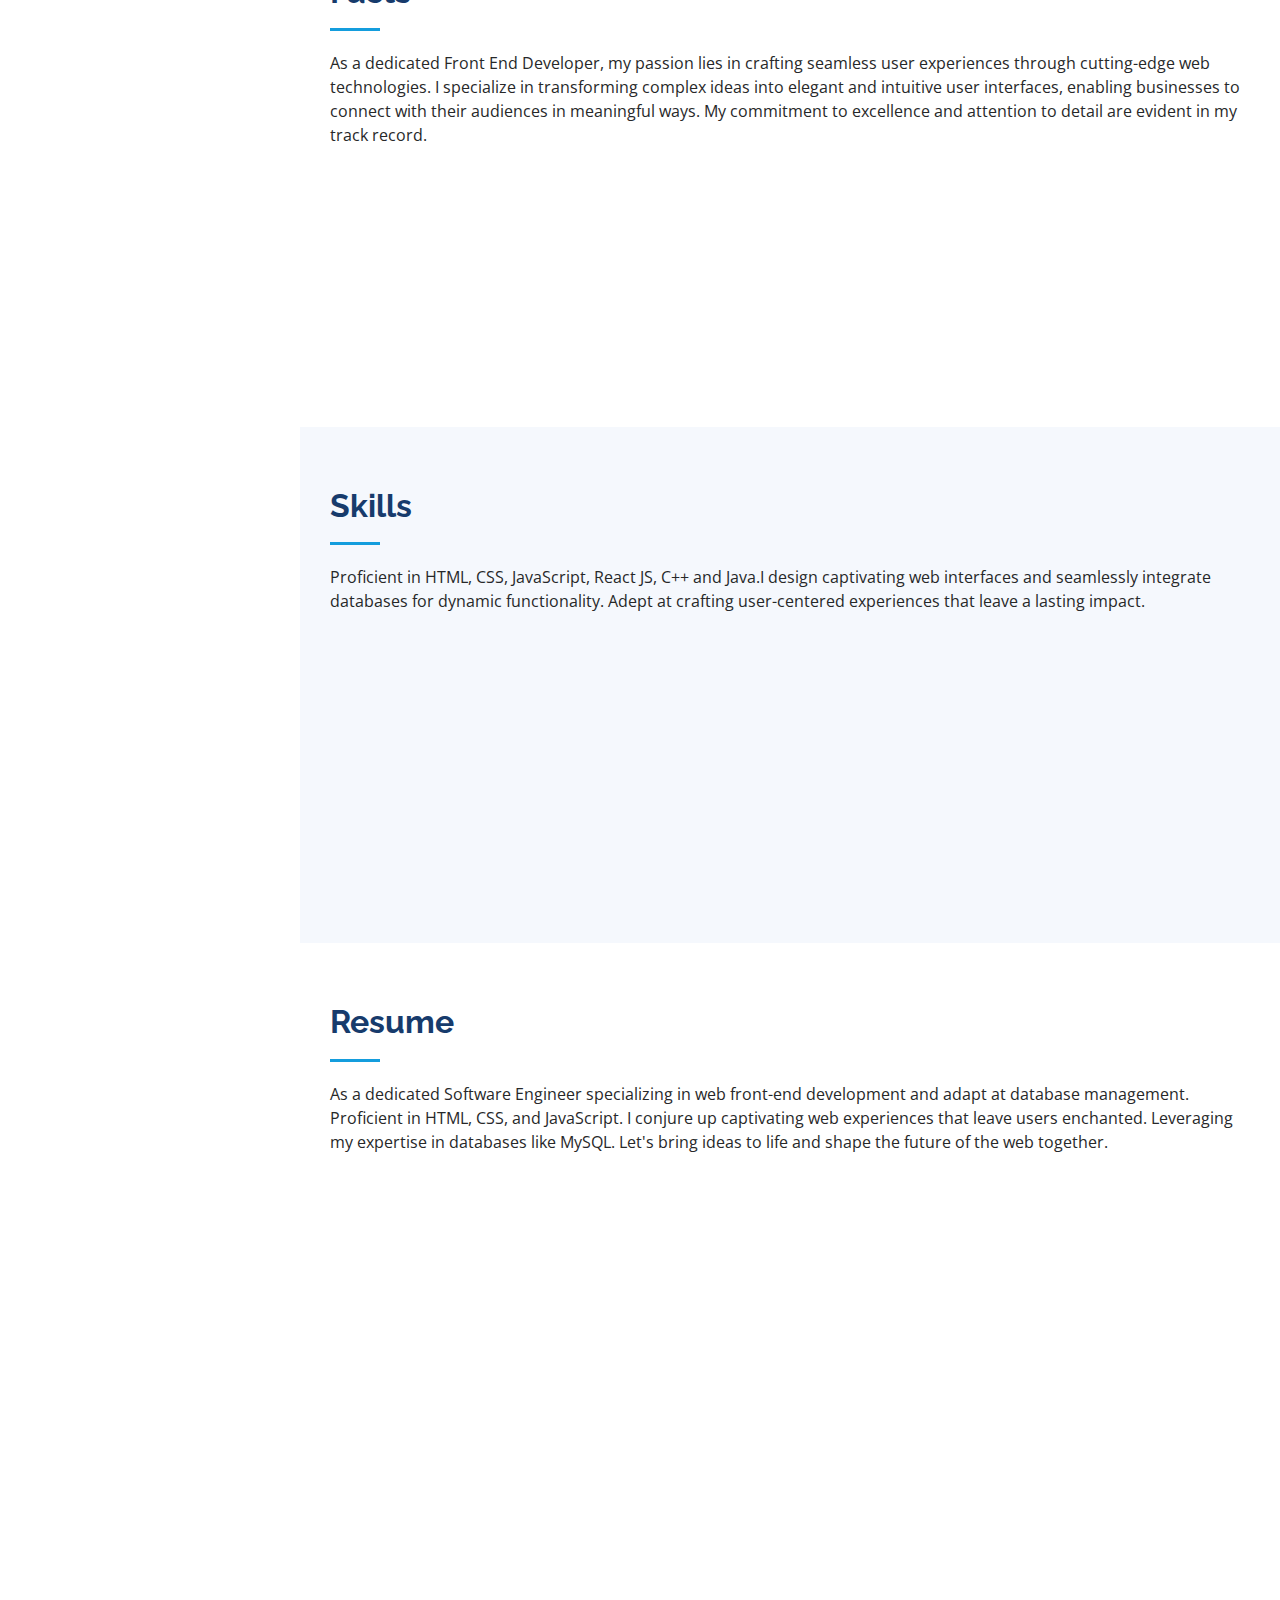
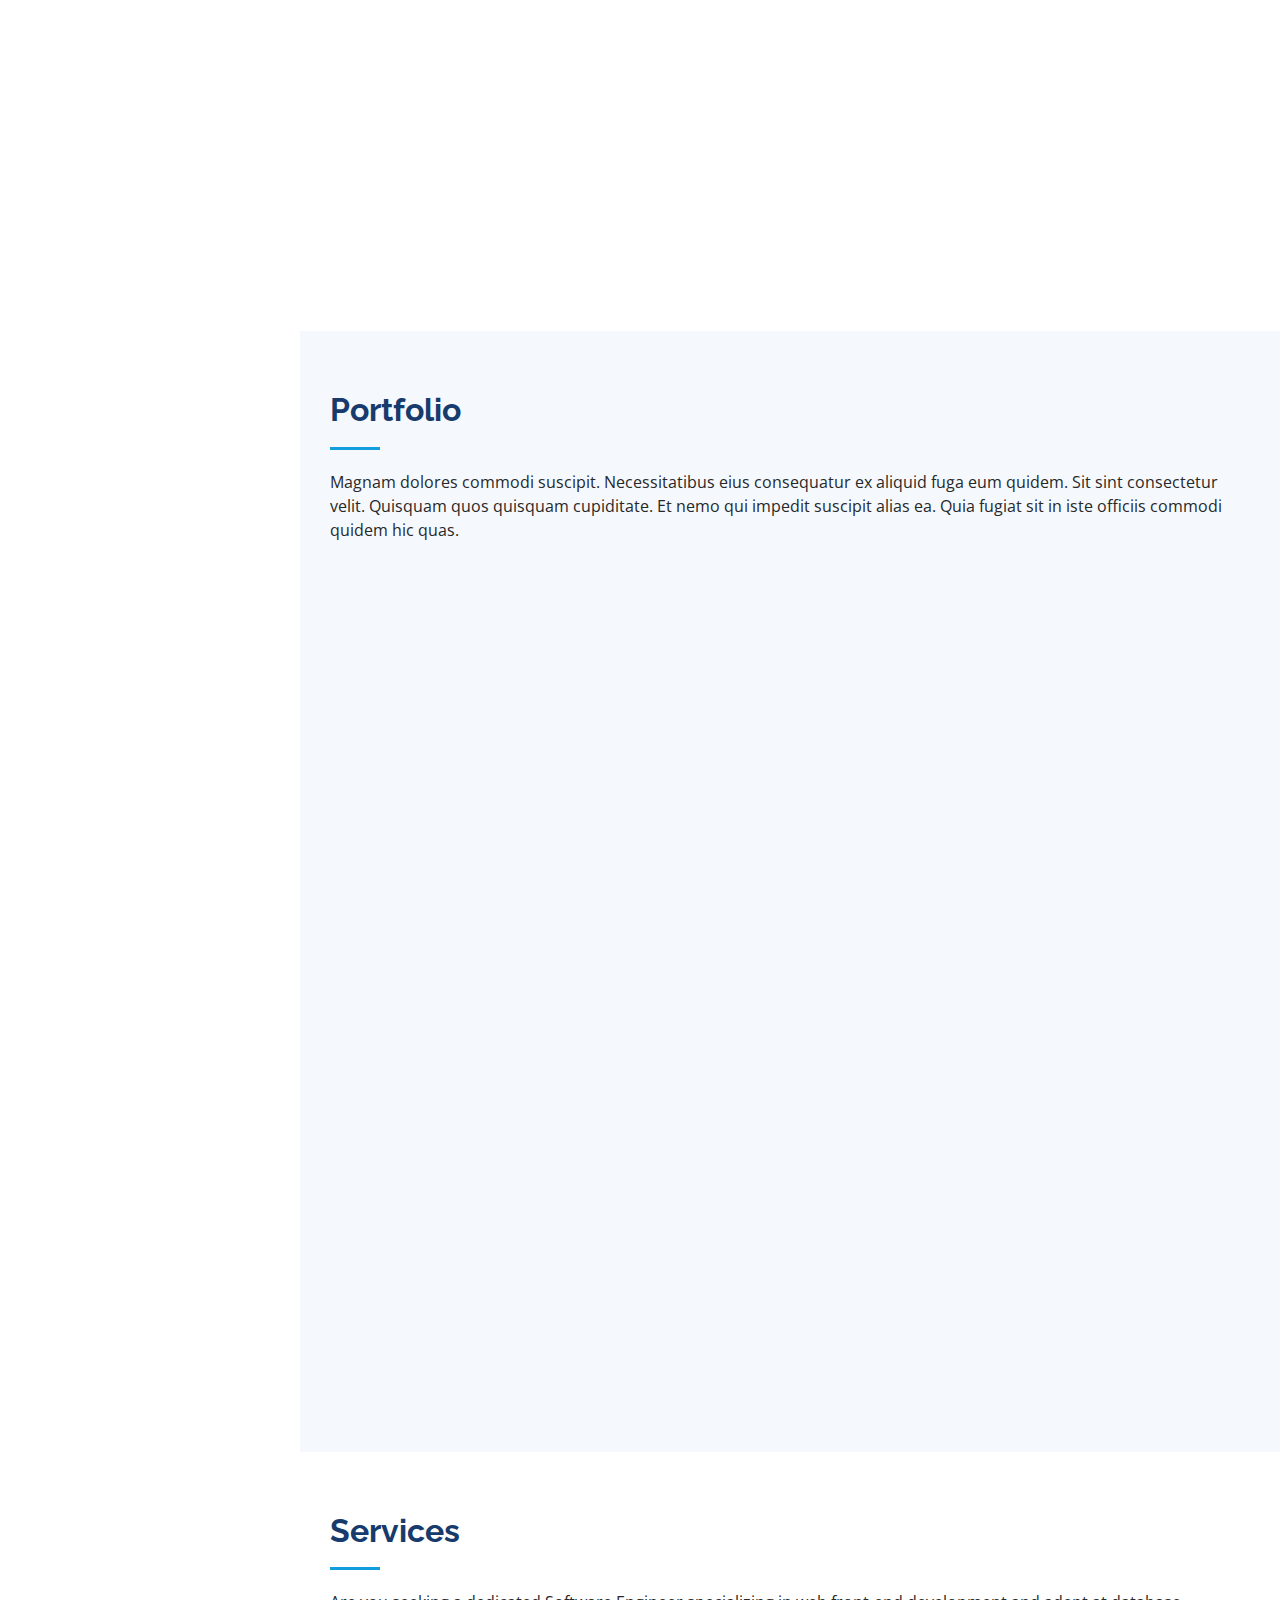
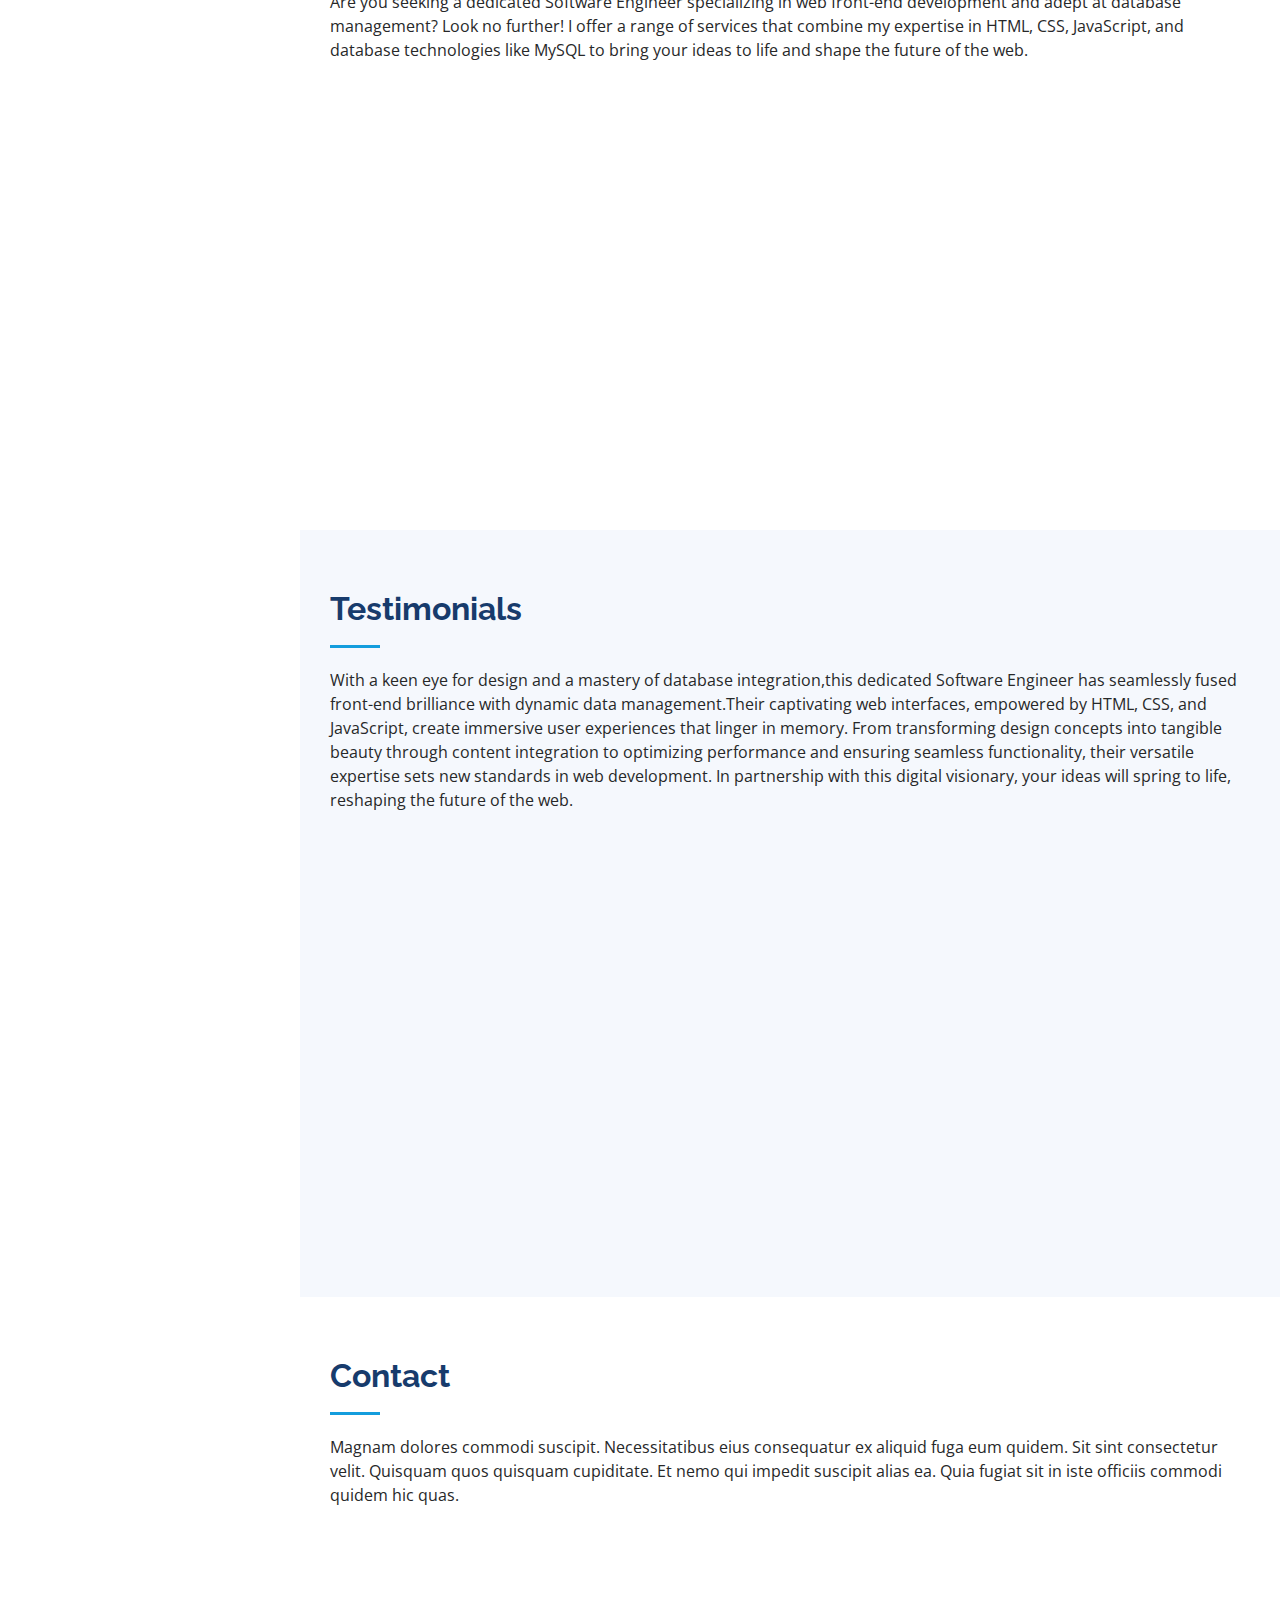
==== commit 1db9a4a6: "My Portfolio Site" ====
--- a/index.html
+++ b/index.html
@@ -654,14 +654,14 @@
   <footer id="footer">
     <div class="container">
       <div class="copyright">
-        &copy; Copyright <strong><span>iPortfolio</span></strong>
+        &copy; Copyright <strong><span>My Portfolio</span></strong>
       </div>
       <div class="credits">
         <!-- All the links in the footer should remain intact. -->
         <!-- You can delete the links only if you purchased the pro version. -->
         <!-- Licensing information: https://bootstrapmade.com/license/ -->
         <!-- Purchase the pro version with working PHP/AJAX contact form: https://bootstrapmade.com/iportfolio-bootstrap-portfolio-websites-template/ -->
-        Designed by <a href="https://bootstrapmade.com/">BootstrapMade</a>
+        Designed by <a href="https://bootstrapmade.com/">Shoaib Shahzad</a>
       </div>
     </div>
   </footer><!-- End  Footer -->
